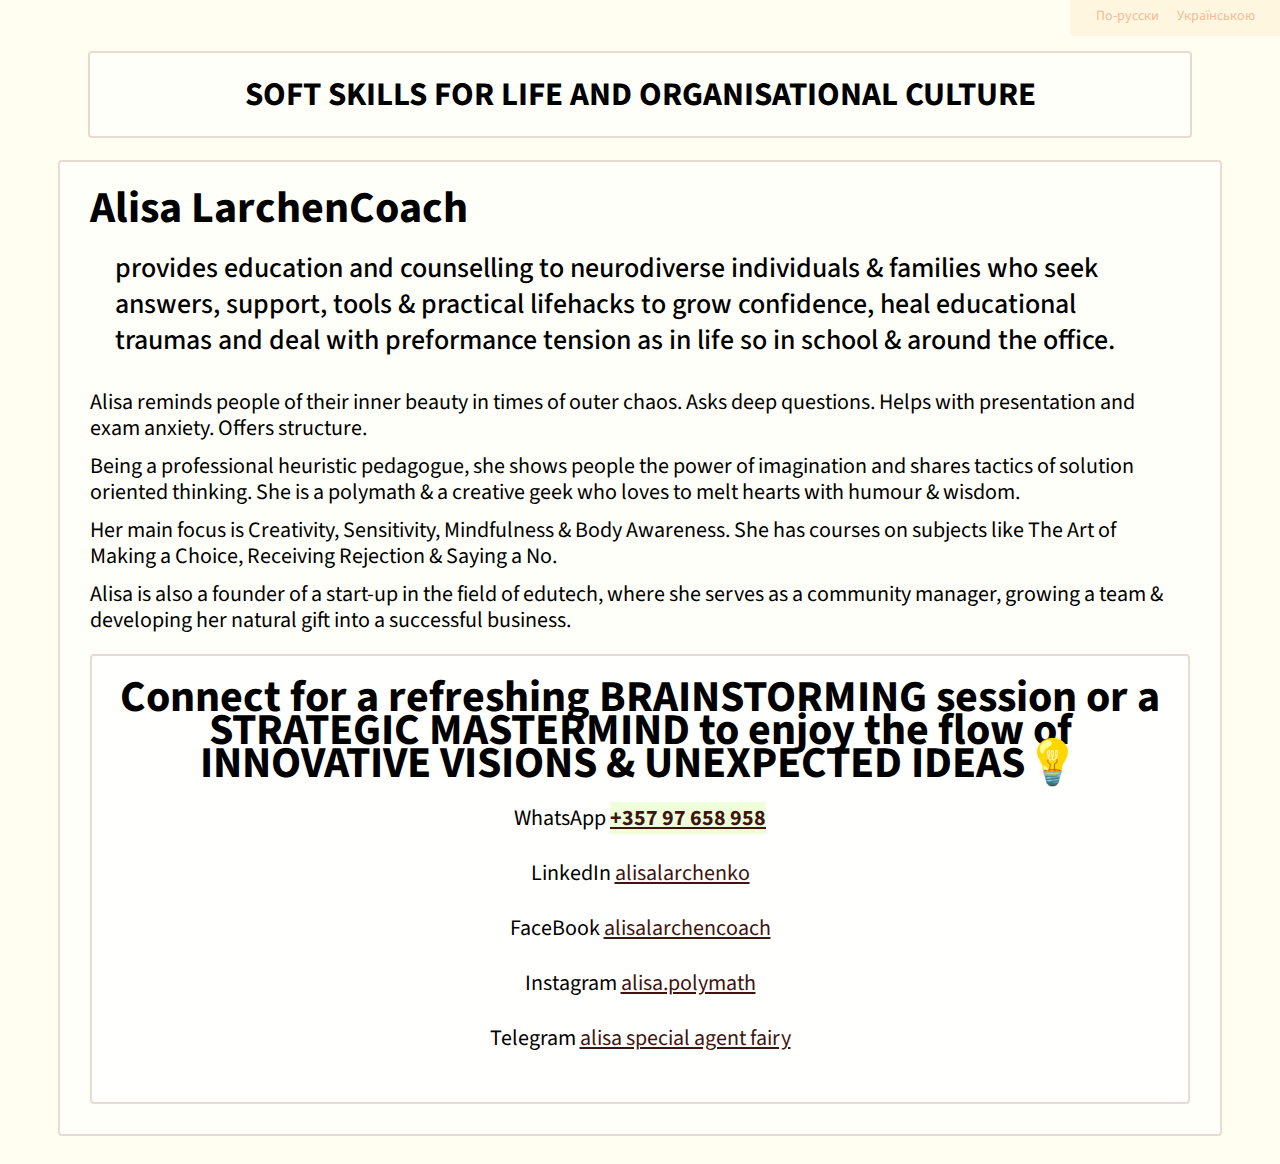
==== index.html @ 14d0bbdc "Update index.html" ====
<!DOCTYPE html>
<html>
<head>
    <title>Alisa LarchenCoach</title>
    <link rel="preconnect" href="https://fonts.googleapis.com">
    <link rel="preconnect" href="https://fonts.gstatic.com" crossorigin>
    <link href="https://fonts.googleapis.com/css2?family=Source+Sans+3:ital,wght@0,200..900;1,200..900&display=swap" rel="stylesheet">  
    <link href="style.css" rel="stylesheet">
    <link href="style_desktop.css" rel="stylesheet" media="screen and (min-width: 968px)">
    <link href="style_mobile.css" rel="stylesheet" media="screen and (max-width: 967px)">
</head>
<body>
    <section id="language" class="flex">
        <div>
            <a href="/ru/">По-русски</a>
            &nbsp;&nbsp;&nbsp;&nbsp;
            <a href="/uk/">Українською</a>
        </div>
    </section>

    <section id="header" class="bg">
        <h2>SOFT SKILLS FOR LIFE AND ORGANISATIONAL CULTURE</h2>
    </section>

    <section id="about" class="bg">
    <div class="flex">
        <div class="column_text">
            <h1>Alisa LarchenCoach</h1>
            <p class="maintext">provides education and counselling to neurodiverse individuals & families who seek answers, support, tools & practical lifehacks to grow confidence, heal educational traumas and deal with preformance tension as in life so in school & around the office.</p>
            <div class="maintext_comment">
                <p>Alisa reminds people of their inner beauty in times of outer chaos. Asks deep questions. Helps with presentation and exam anxiety. Offers structure.</p>
                <p>Being a professional heuristic pedagogue, she shows people the power of imagination and shares tactics of solution oriented thinking. She is a polymath & a creative geek who loves to melt hearts with humour & wisdom.</p>
                <p>Her main focus is Creativity, Sensitivity, Mindfulness & Body Awareness. She has courses on subjects like The Art of Making a Choice, Receiving Rejection & Saying a No.</p>
                <p>Alisa is also a founder of a start-up in the field of edutech, where she serves as a community manager, growing a team & developing her natural gift into a successful business.</p>
            </div>
             <div>
                   <section id="header" class="bg">
        <h1>Connect for a refreshing BRAINSTORMING session or a STRATEGIC MASTERMIND to enjoy the flow of INNOVATIVE VISIONS & UNEXPECTED IDEAS💡</h1>
                <p>WhatsApp <a href="tel:+35797658958"><b class="mark">+357 97 658 958</b></a></p>
                <p>LinkedIn <a href="https://www.linkedin.com/in/alisalarchenko/" target="\_blank" title="LinkedIn Profile">alisalarchenko</a></p>
                <p>FaceBook <a href="https://www.facebook.com/alisalarchencoach/" target="\_blank" title="FaceBook Profile">alisalarchencoach</a></p>
                <p>Instagram <a href="https://www.instagram.com/alisa.polymath/" target="\_blank" title="Instagram Profile">alisa.polymath</a></p>
                <p>Telegram <a href="https://t.me/lissenx" target="\_blank" title="Telegram Public">alisa special agent fairy</a></p>
            </div>
    </section>
            
</body>
</html>
---- style.css ----
body {
    font-family: "Source Sans 3", sans-serif;
    font-optical-sizing: auto;
    background-color: white;
    color: black;
    padding: 0; margin: 0;
    font-size: 22px;
    line-height: 150%;
    background: #FFFEF1;
    /* background: linear-gradient(0deg, rgb(124, 56, 25) 0%, rgba(235,168,126,1) 100%) repeat fixed center / cover;      */
}

h1, h2 { margin: 0; }

a  {   color: #401410;}
a:hover {   color: #BF4136;}
a:active {   color: #732817; }

.bg {
    background: rgba(255, 255, 255, 0.6);
    border: 2px solid rgba(182, 135, 113, 0.3);    
    border-radius: 4px;
    max-width: 1100px;
    margin: 0 auto;
    padding: 30px;
}

#language a {
    color: rgb(243, 187, 152);
    text-decoration: none;
}
#language a:hover {
    color: rgb(255, 149, 78);
}
#language a:active {
    color: rgb(211, 200, 198)
}

#language > div {
    background: #fff6df;
    border-bottom-left-radius: 4px;
}


.lang_fix{
    margin-top: -10px;    
}
#header {
    margin-top: 15px;
    padding: 25px 0;
    text-align: center;
}


/* */

#about {
    margin-top: 22px;
    margin-bottom: 28px;
}

.maintext{
    font-size: 28px;
    font-weight: 500;
    line-height: 36px;
    margin: 25px 25px;
}
.maintext_comment p {
    padding: 6px 0;
    line-height: 26px;
    margin: 0;
    margin-right: 20px;
}
.maintext_narrow {
    margin-right: 35px;
}

.column_photo_tall img { border-radius: 4px; }
---- style_desktop.css ----
.flex {    
    display: flex;
} 

#language {
    margin: 0;   padding: 0;
    justify-content: flex-end;     
}
#language > div {
    height: 36px;
    justify-content: flex-end; 
    width: 185px;
    font-size: 14px;
    padding-right: 25px;
    text-align: right;
}


.column_text {
    justify-content: center;
}
.column_photo {
    width: 458px;
    height: 538px;          
    justify-content: center;
}
.column_photo_tall {
    width: 490px;
    height: 922px;     
    justify-content: center;     
}

/* */

.container2 {    
    display: flex;
    max-width: 1100px;
    margin: 0 auto;
} 
#contacts {
    background: rgba(209, 255, 195, 0.6);
    width: 518px;
    font-size: 110%;
    justify-content: center;   
    padding-bottom: 5px; 
    line-height: 26px;
}        
#contacts p {
    font-size: 110%;
    line-height: 30px;
}       
.mark{
    background-color:  rgba(229, 255, 195, 0.6);
} 
#pricing {
    justify-content: center;    
    margin-right: 30px;  
    line-height: 26px;
}
.price{
    margin: 25px 25px;
}

/* */

#projects {
    margin-top: 30px;
    margin-bottom: 100px;
}
---- style_mobile.css ----
.flex {    
    display: block; /* Изменено с flex на block для одноколоночного макета */
} 

.bg{
    margin: 2px 25px;
}

#language {
    margin: 0;   padding: 0;
    text-align: right; /* Изменено с justify-content на text-align для одноколоночного макета */     
}
#language > div {
    height: 36px;
    text-align: center; /* Изменено с justify-content на text-align для одноколоночного макета */
    width: 100%; /* Изменено с 185px на 100% для одноколоночного макета */
    font-size: 14px;
}

.column_text {
    text-align: center; /* Изменено с justify-content на text-align для одноколоночного макета */
}

.column_photo {
    width: 100%; /* Изменено с 458px на 100% для одноколоночного макета */
    height: auto; /* Изменено с 538px на auto для одноколоночного макета */          
    text-align: center; /* Изменено с justify-content на text-align для одноколоночного макета */
}
.column_photo_tall {
    width: 100%; /* Изменено с 490px на 100% для одноколоночного макета */
    height: auto; /* Изменено с 922px на auto для одноколоночного макета */     
    text-align: center; /* Изменено с justify-content на text-align для одноколоночного макета */     
}

/* */

.container2 {    
    display: block; /* Изменено с flex на block для одноколоночного макета */
} 
#contacts {
    background: rgba(209, 255, 195, 0.6);
    text-align: center; /* Изменено с justify-content на text-align для одноколоночного макета */   
    padding-bottom: 5px; 
    line-height: 26px;
}        
#contacts p {
    font-size: 120%;
    line-height: 30px;
}  
#pricing {
    text-align: center; /* Изменено с justify-content на text-align для одноколоночного макета */    

    line-height: 26px;
}
.price{
    margin: 25px 25px;
}

/* */

#projects {
    margin-top: 30px;
    margin-bottom: 100px;
}
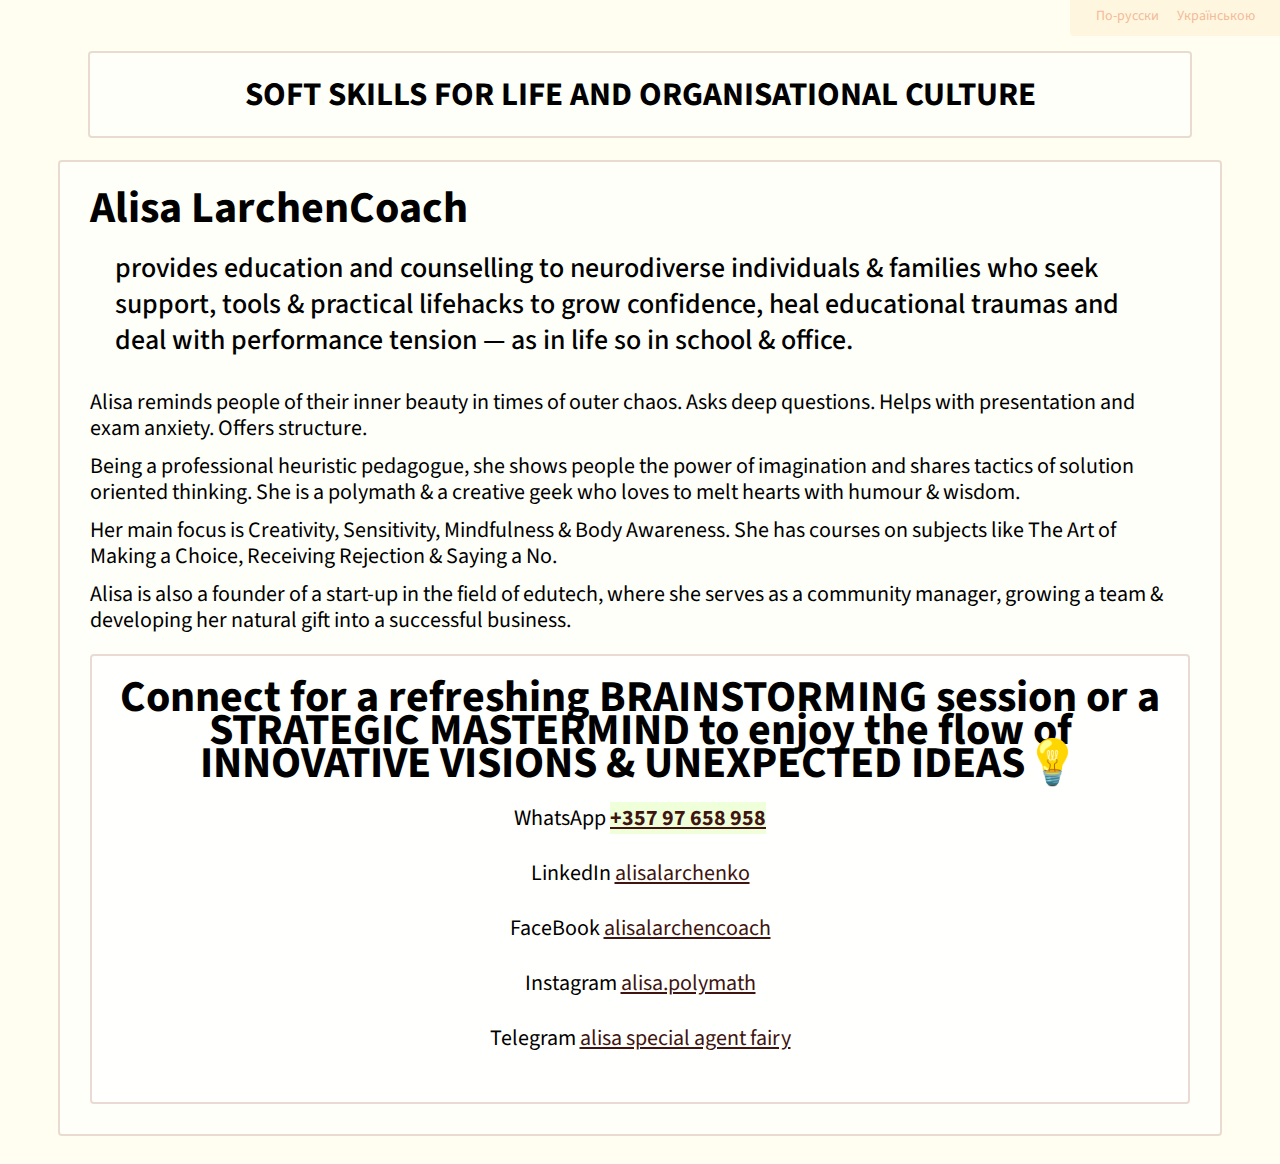
==== commit 37363f7e: "Update index.html" ====
--- a/index.html
+++ b/index.html
@@ -26,7 +26,7 @@
     <div class="flex">
         <div class="column_text">
             <h1>Alisa LarchenCoach</h1>
-            <p class="maintext">provides education and counselling to neurodiverse individuals & families who seek answers, support, tools & practical lifehacks to grow confidence, heal educational traumas and deal with preformance tension as in life so in school & around the office.</p>
+            <p class="maintext">provides education and counselling to neurodiverse individuals & families who seek support, tools & practical lifehacks to grow confidence, heal educational traumas and deal with performance tension — as in life so in school & office.</p>
             <div class="maintext_comment">
                 <p>Alisa reminds people of their inner beauty in times of outer chaos. Asks deep questions. Helps with presentation and exam anxiety. Offers structure.</p>
                 <p>Being a professional heuristic pedagogue, she shows people the power of imagination and shares tactics of solution oriented thinking. She is a polymath & a creative geek who loves to melt hearts with humour & wisdom.</p>
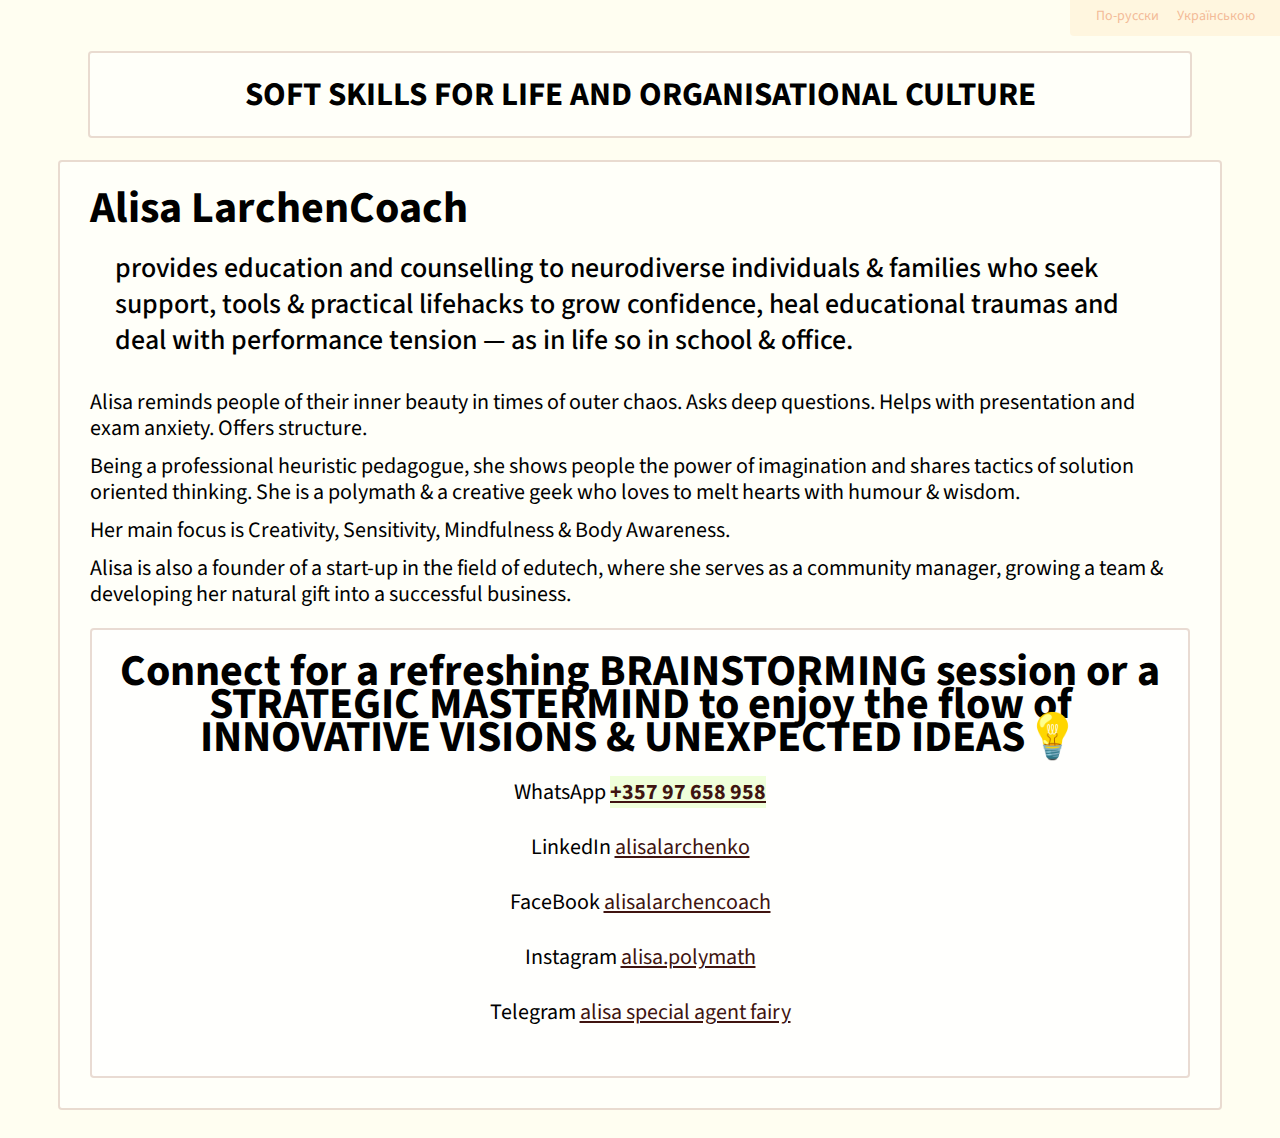
==== commit 516fe4a3: "Update index.html" ====
--- a/index.html
+++ b/index.html
@@ -30,7 +30,7 @@
             <div class="maintext_comment">
                 <p>Alisa reminds people of their inner beauty in times of outer chaos. Asks deep questions. Helps with presentation and exam anxiety. Offers structure.</p>
                 <p>Being a professional heuristic pedagogue, she shows people the power of imagination and shares tactics of solution oriented thinking. She is a polymath & a creative geek who loves to melt hearts with humour & wisdom.</p>
-                <p>Her main focus is Creativity, Sensitivity, Mindfulness & Body Awareness. She has courses on subjects like The Art of Making a Choice, Receiving Rejection & Saying a No.</p>
+                <p>Her main focus is Creativity, Sensitivity, Mindfulness & Body Awareness.</p>
                 <p>Alisa is also a founder of a start-up in the field of edutech, where she serves as a community manager, growing a team & developing her natural gift into a successful business.</p>
             </div>
              <div>
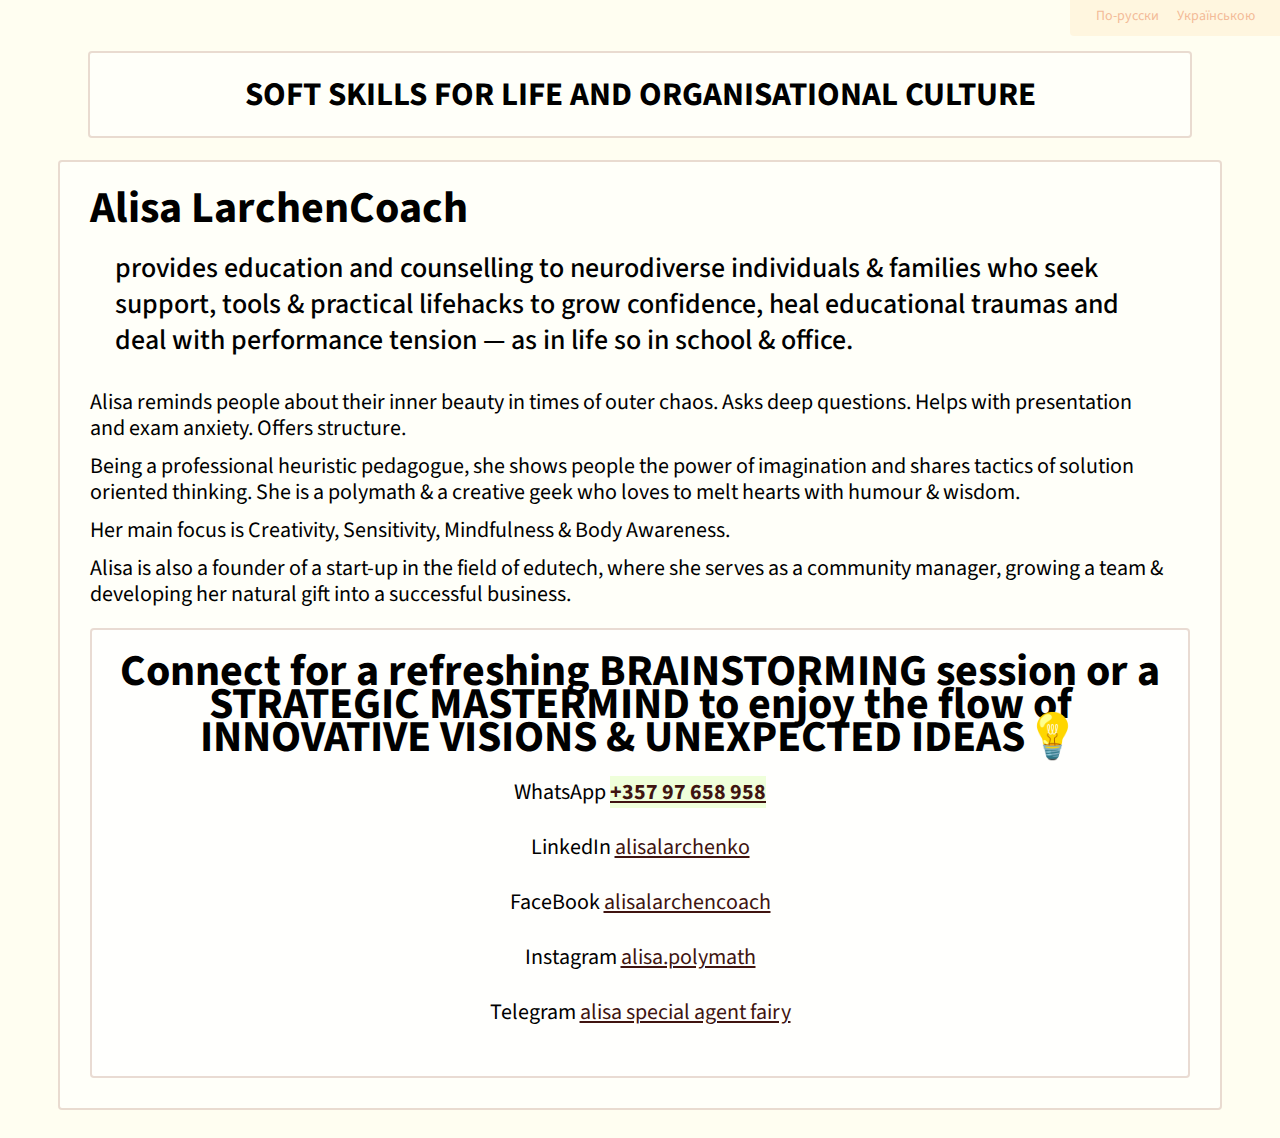
==== commit be0c8b37: "Update index.html" ====
--- a/index.html
+++ b/index.html
@@ -28,7 +28,7 @@
             <h1>Alisa LarchenCoach</h1>
             <p class="maintext">provides education and counselling to neurodiverse individuals & families who seek support, tools & practical lifehacks to grow confidence, heal educational traumas and deal with performance tension — as in life so in school & office.</p>
             <div class="maintext_comment">
-                <p>Alisa reminds people of their inner beauty in times of outer chaos. Asks deep questions. Helps with presentation and exam anxiety. Offers structure.</p>
+                <p>Alisa reminds people about their inner beauty in times of outer chaos. Asks deep questions. Helps with presentation and exam anxiety. Offers structure.</p>
                 <p>Being a professional heuristic pedagogue, she shows people the power of imagination and shares tactics of solution oriented thinking. She is a polymath & a creative geek who loves to melt hearts with humour & wisdom.</p>
                 <p>Her main focus is Creativity, Sensitivity, Mindfulness & Body Awareness.</p>
                 <p>Alisa is also a founder of a start-up in the field of edutech, where she serves as a community manager, growing a team & developing her natural gift into a successful business.</p>
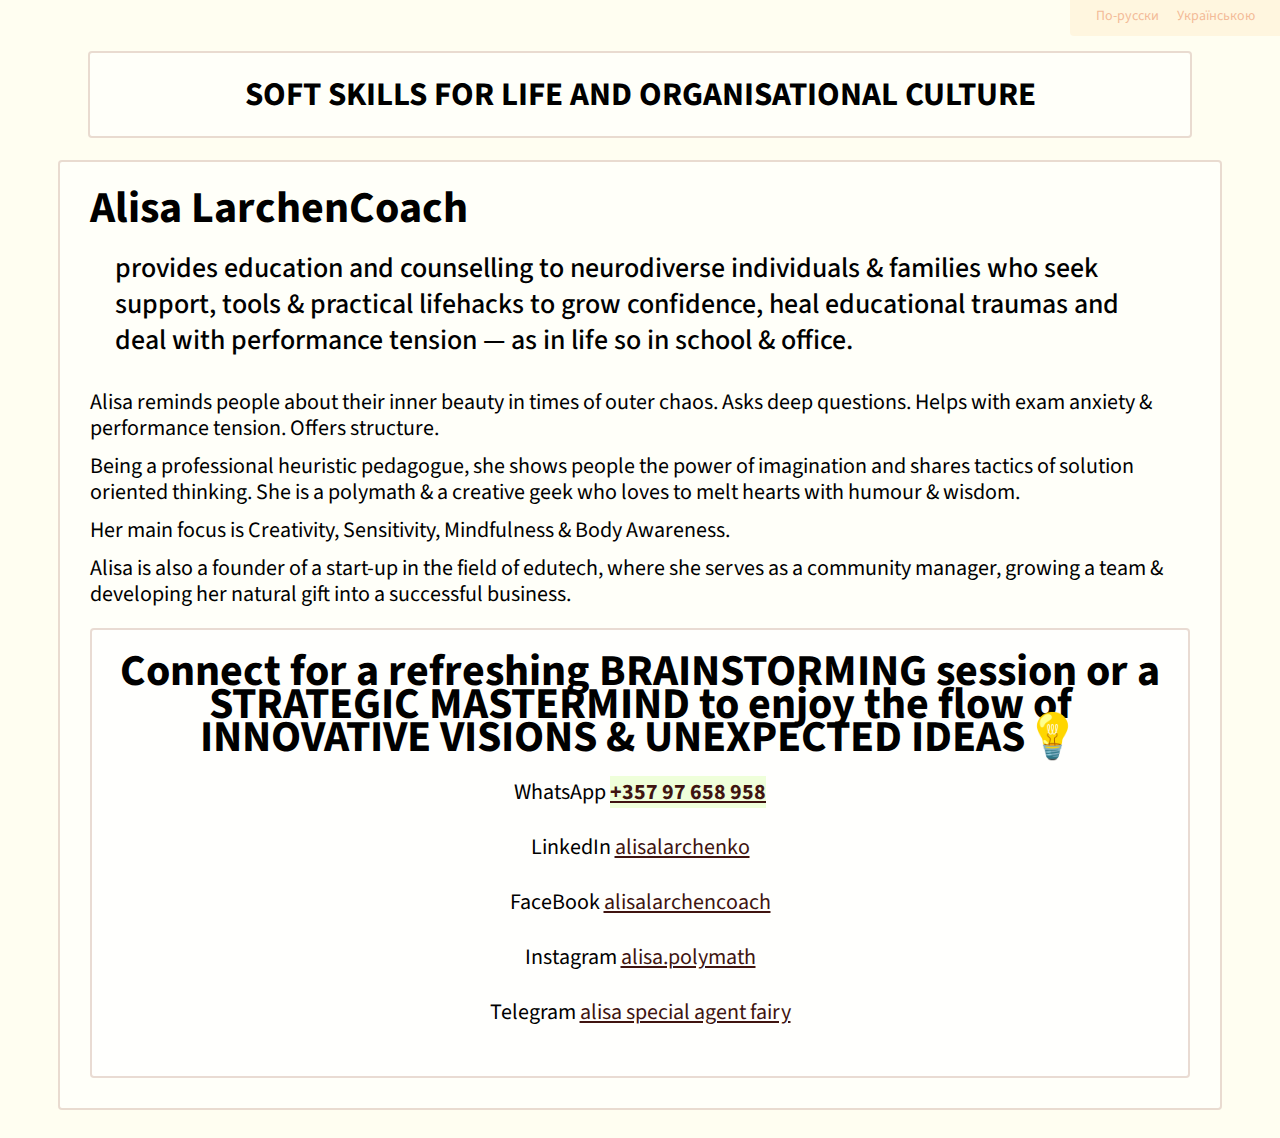
==== commit ee08e270: "Update index.html" ====
--- a/index.html
+++ b/index.html
@@ -28,7 +28,7 @@
             <h1>Alisa LarchenCoach</h1>
             <p class="maintext">provides education and counselling to neurodiverse individuals & families who seek support, tools & practical lifehacks to grow confidence, heal educational traumas and deal with performance tension — as in life so in school & office.</p>
             <div class="maintext_comment">
-                <p>Alisa reminds people about their inner beauty in times of outer chaos. Asks deep questions. Helps with presentation and exam anxiety. Offers structure.</p>
+                <p>Alisa reminds people about their inner beauty in times of outer chaos. Asks deep questions. Helps with exam anxiety & performance tension. Offers structure.</p>
                 <p>Being a professional heuristic pedagogue, she shows people the power of imagination and shares tactics of solution oriented thinking. She is a polymath & a creative geek who loves to melt hearts with humour & wisdom.</p>
                 <p>Her main focus is Creativity, Sensitivity, Mindfulness & Body Awareness.</p>
                 <p>Alisa is also a founder of a start-up in the field of edutech, where she serves as a community manager, growing a team & developing her natural gift into a successful business.</p>
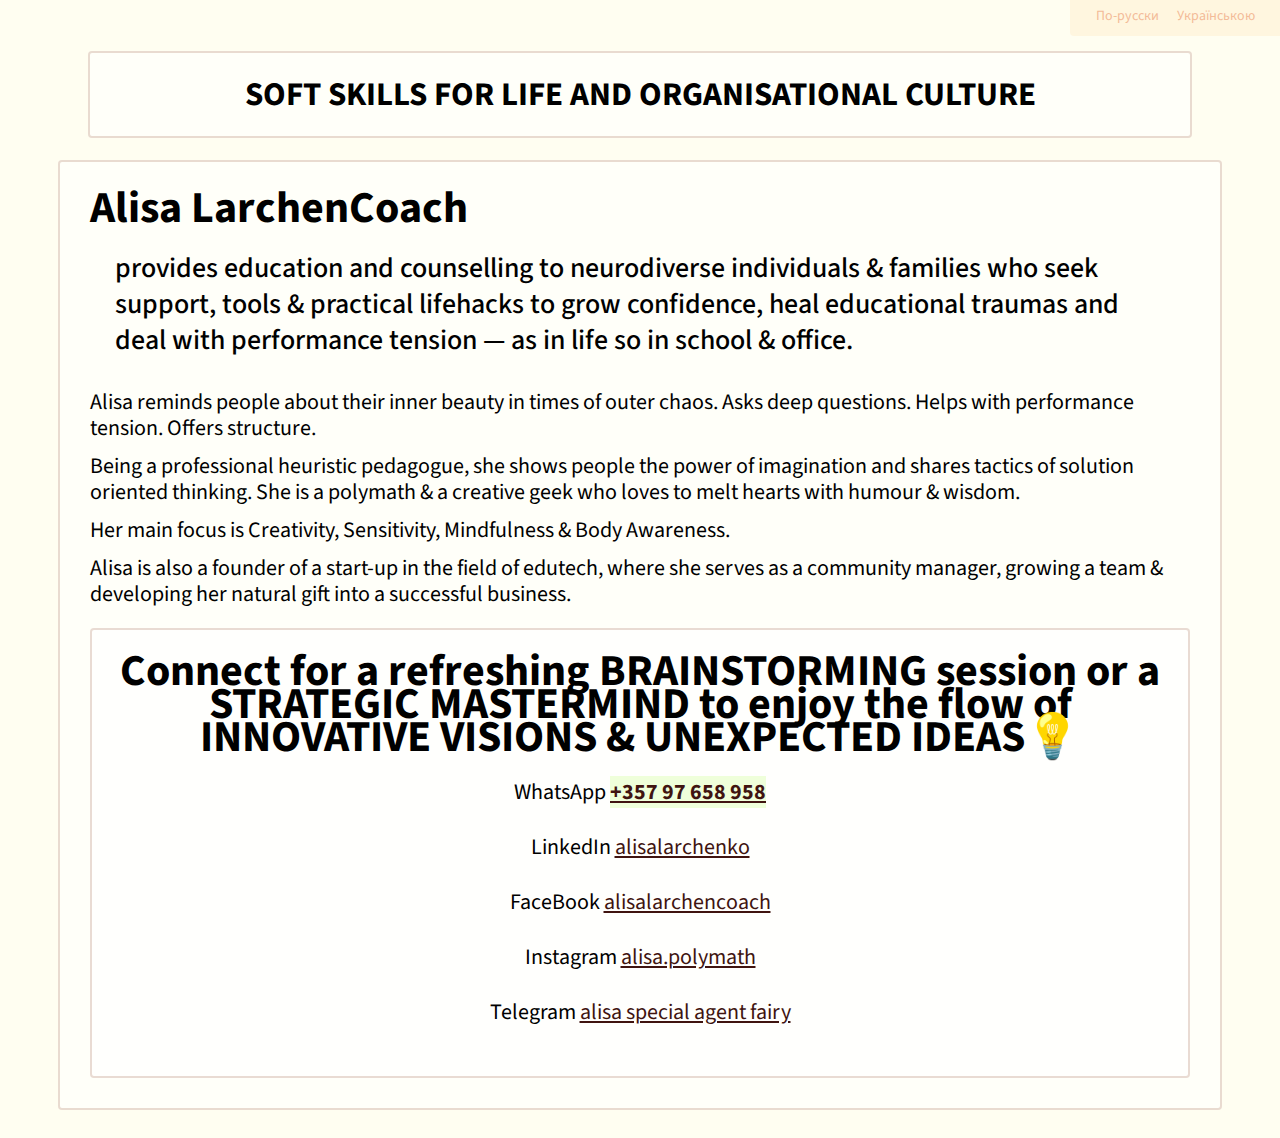
==== commit 2d2e86ae: "Update index.html" ====
--- a/index.html
+++ b/index.html
@@ -28,7 +28,7 @@
             <h1>Alisa LarchenCoach</h1>
             <p class="maintext">provides education and counselling to neurodiverse individuals & families who seek support, tools & practical lifehacks to grow confidence, heal educational traumas and deal with performance tension — as in life so in school & office.</p>
             <div class="maintext_comment">
-                <p>Alisa reminds people about their inner beauty in times of outer chaos. Asks deep questions. Helps with exam anxiety & performance tension. Offers structure.</p>
+                <p>Alisa reminds people about their inner beauty in times of outer chaos. Asks deep questions. Helps with performance tension. Offers structure.</p>
                 <p>Being a professional heuristic pedagogue, she shows people the power of imagination and shares tactics of solution oriented thinking. She is a polymath & a creative geek who loves to melt hearts with humour & wisdom.</p>
                 <p>Her main focus is Creativity, Sensitivity, Mindfulness & Body Awareness.</p>
                 <p>Alisa is also a founder of a start-up in the field of edutech, where she serves as a community manager, growing a team & developing her natural gift into a successful business.</p>
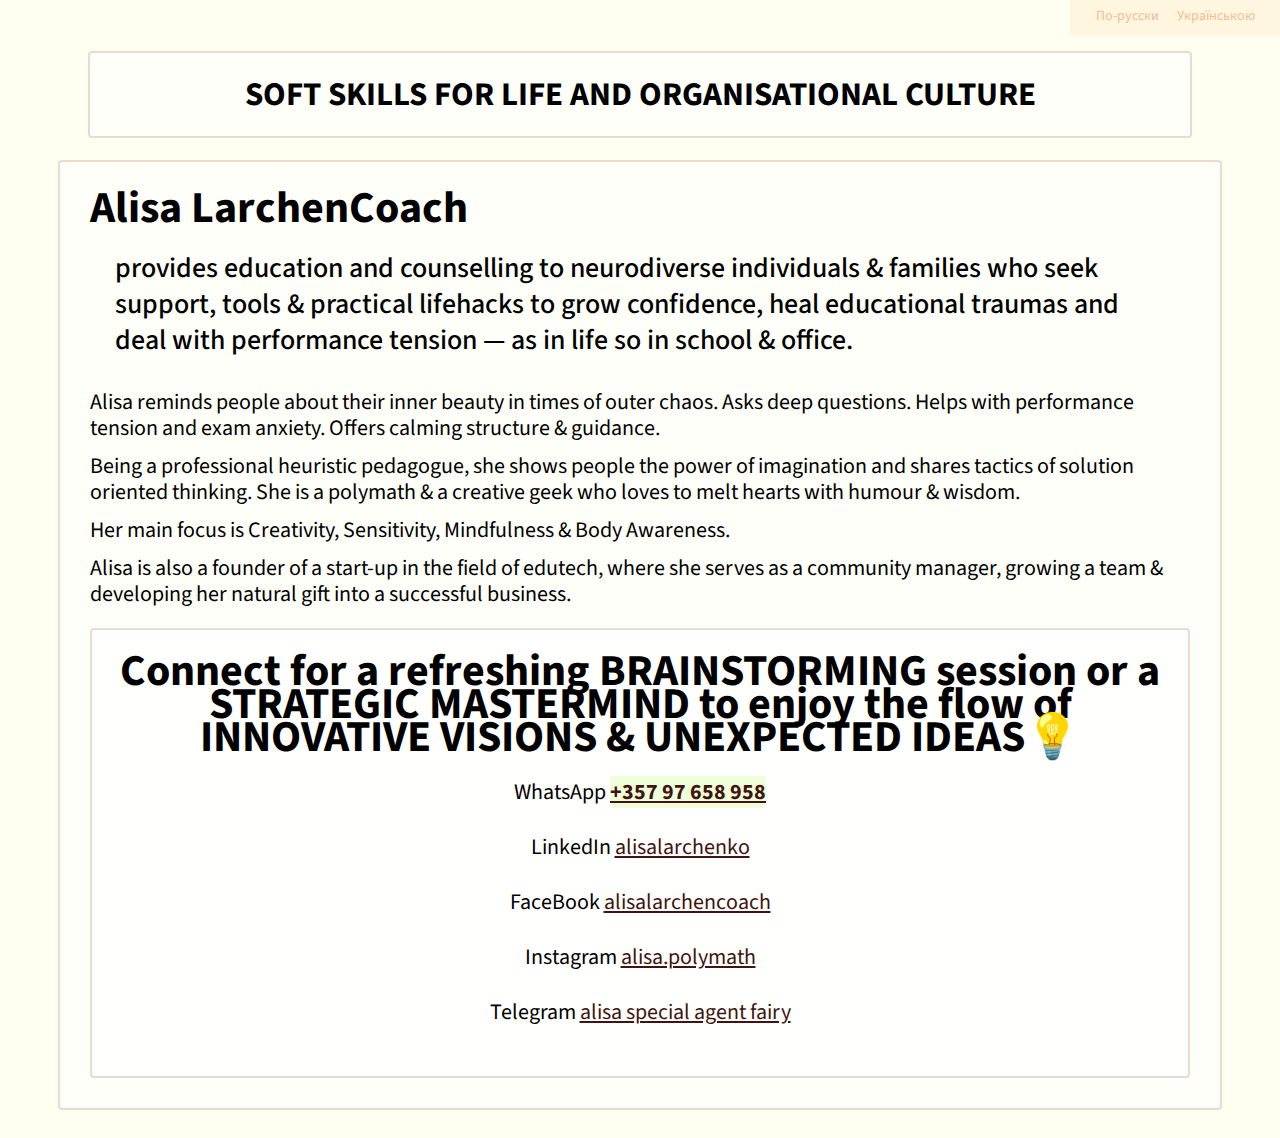
==== commit 1193bdfe: "Update index.html" ====
--- a/index.html
+++ b/index.html
@@ -28,7 +28,7 @@
             <h1>Alisa LarchenCoach</h1>
             <p class="maintext">provides education and counselling to neurodiverse individuals & families who seek support, tools & practical lifehacks to grow confidence, heal educational traumas and deal with performance tension — as in life so in school & office.</p>
             <div class="maintext_comment">
-                <p>Alisa reminds people about their inner beauty in times of outer chaos. Asks deep questions. Helps with performance tension. Offers structure.</p>
+                <p>Alisa reminds people about their inner beauty in times of outer chaos. Asks deep questions. Helps with performance tension and exam anxiety. Offers calming structure & guidance.</p>
                 <p>Being a professional heuristic pedagogue, she shows people the power of imagination and shares tactics of solution oriented thinking. She is a polymath & a creative geek who loves to melt hearts with humour & wisdom.</p>
                 <p>Her main focus is Creativity, Sensitivity, Mindfulness & Body Awareness.</p>
                 <p>Alisa is also a founder of a start-up in the field of edutech, where she serves as a community manager, growing a team & developing her natural gift into a successful business.</p>
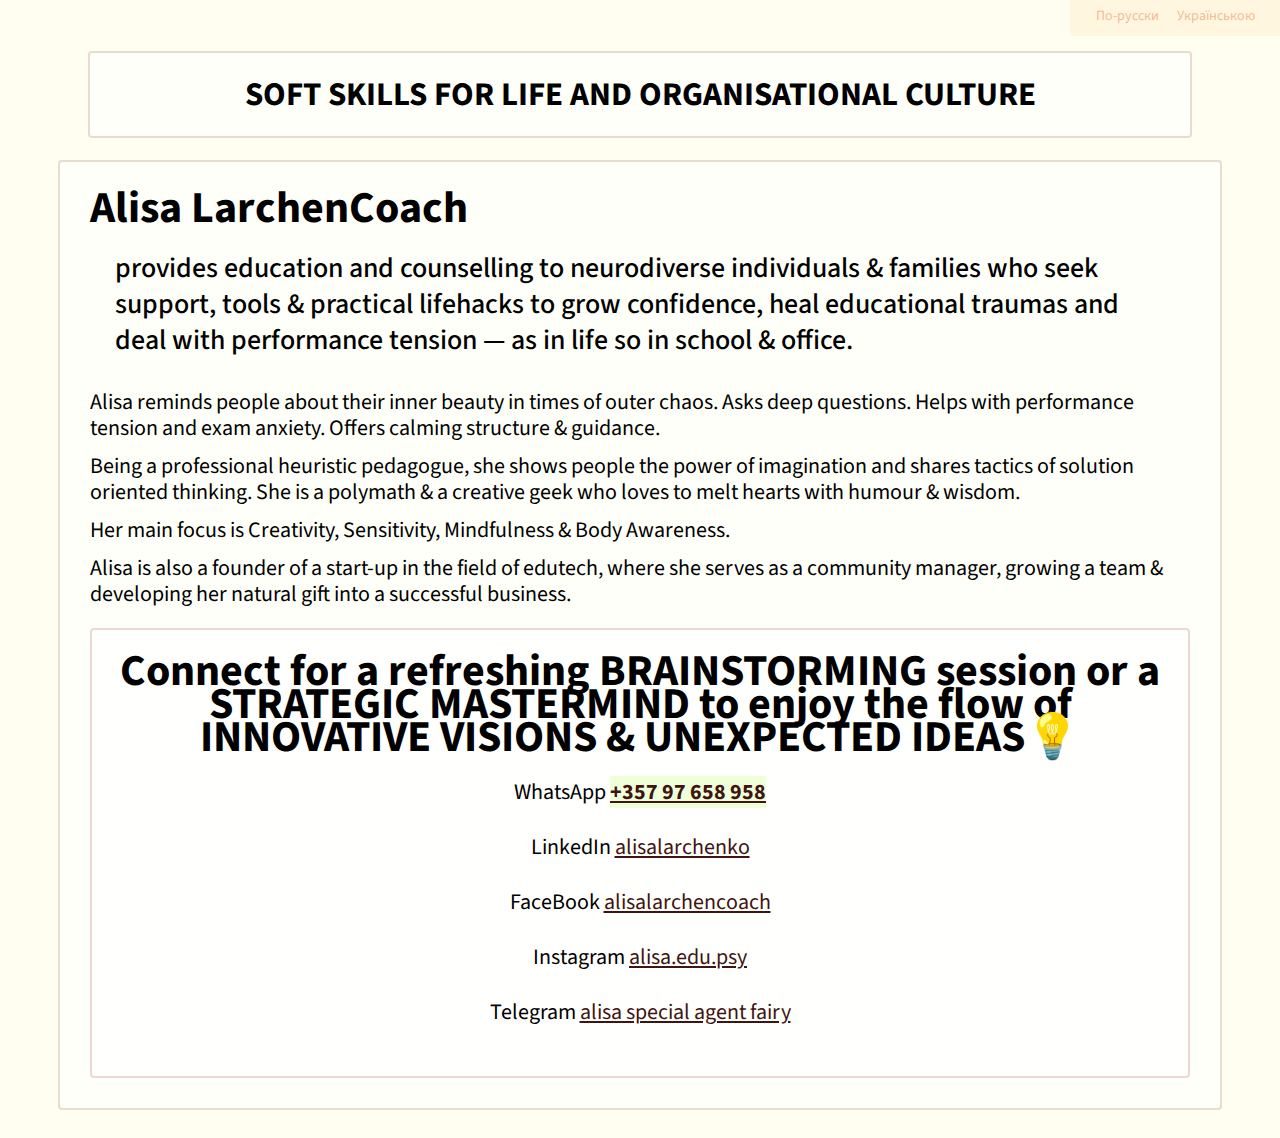
==== commit 0e9840c8: "Update index.html" ====
--- a/index.html
+++ b/index.html
@@ -39,7 +39,7 @@
                 <p>WhatsApp <a href="tel:+35797658958"><b class="mark">+357 97 658 958</b></a></p>
                 <p>LinkedIn <a href="https://www.linkedin.com/in/alisalarchenko/" target="\_blank" title="LinkedIn Profile">alisalarchenko</a></p>
                 <p>FaceBook <a href="https://www.facebook.com/alisalarchencoach/" target="\_blank" title="FaceBook Profile">alisalarchencoach</a></p>
-                <p>Instagram <a href="https://www.instagram.com/alisa.polymath/" target="\_blank" title="Instagram Profile">alisa.polymath</a></p>
+                <p>Instagram <a href="https://www.instagram.com/alisa.edu.psy/" target="\_blank" title="Instagram Profile">alisa.edu.psy</a></p>
                 <p>Telegram <a href="https://t.me/lissenx" target="\_blank" title="Telegram Public">alisa special agent fairy</a></p>
             </div>
     </section>
